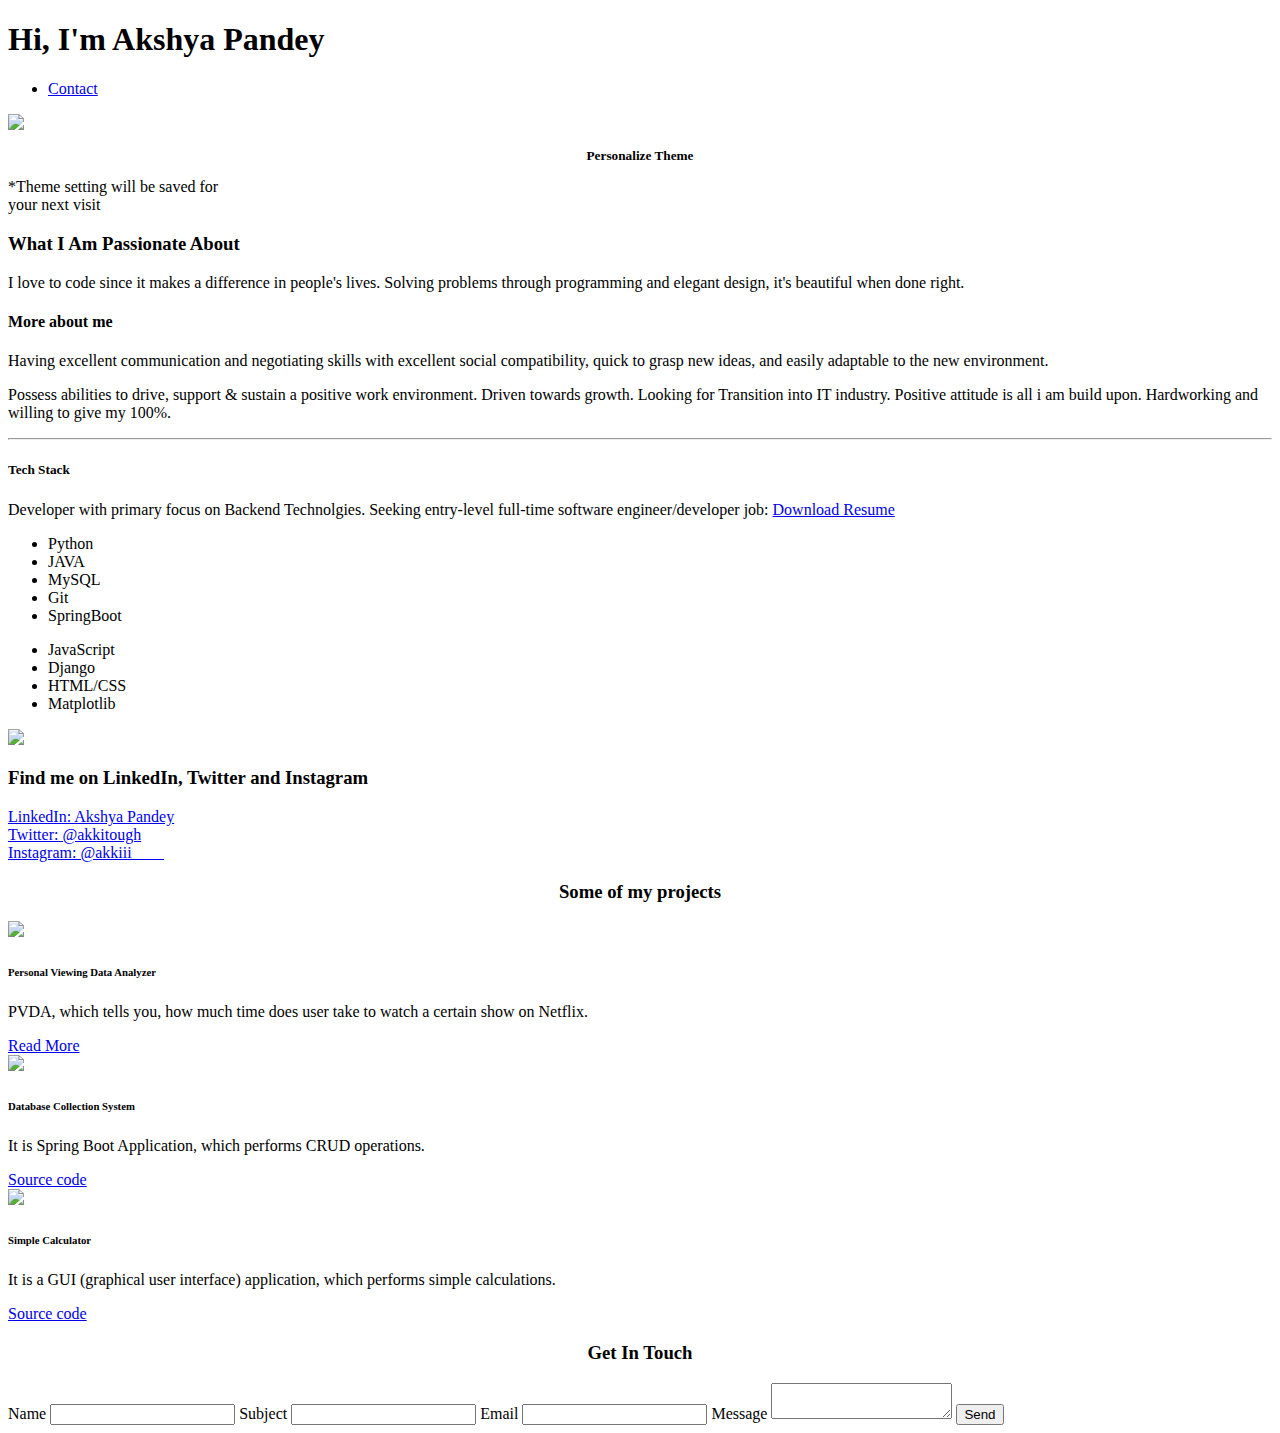
==== index.html @ 4ed7d985 "Added spring project." ====
<!DOCTYPE html>
<html>
<head>
	<title>Akki4A</title>

	<meta name="viewport" content="width=device-width,intial-scale=1, maximum-scale=1, minimum-scale=1">

	<link href="https://fonts.googleapis.com/css2?family=Russo+One&display=swap" rel="stylesheet">

	<link href="https://fonts.googleapis.com/css2?family=Ubuntu&display=swap" rel="stylesheet">


	<link rel="stylesheet" type="text/css" href="default.css">

	<link id="theme-style" rel="stylesheet" type="text/css" href=" ">

</head>
<body>

	<section class="s1">
		<div class="main-container">
			<div class="greeting-wrapper">
				<h1>Hi, I'm Akshya Pandey</h1>
			</div>

			<div class="intro-wrapper">
				<div class="nav-wrapper">
					<div class="dot-wrapper">
						<div id="dot-1" class="browser-dot"></div>
						<div id="dot-2" class="browser-dot"></div>
						<div id="dot-3" class="browser-dot"></div>
					</div>

					<ul id="navigation">
						<li><a target="_blank" href="AKSHYA PANDEY EXP1.2 .pdf">Contact</a></li>
					</ul>
				</div>

				<div class="left-column">
					<img id= "profile_pic" src="images/AKSHYA PANDEY.JPG">
					<h5 style="text-align: center; line-height: 0;">Personalize Theme</h5>

					<div id="theme-options-wrapper">
						<div data-mode="light" id="light-mode" class="theme-dot"></div>
						<div data-mode="blue" id="blue-mode" class="theme-dot"></div>
						<div data-mode="green" id="green-mode" class="theme-dot"></div>
						<div data-mode="purple" id="purple-mode" class="theme-dot"></div>
					</div>

					<p id="settings-note">*Theme setting will be saved for<br>your next visit</p>
				</div>


				<div class="right-column">
					<div id="preview-shadow">
						<div id="preview">
							<div id="corner-tl" class="corner"></div>
							<div id="corner-tr" class="corner"></div>
							<h3>What I Am Passionate About</h3>
							<p>I love to code since it makes a difference in people's lives.
							 Solving problems through programming and elegant design, it's beautiful when done right.</p>
							<div id="corner-bl" class="corner"></div>
							<div id="corner-br" class="corner"></div>
						</div>
					</div>
				</div>
			</div>

		</div>
	</section>

	<section class="s2">
		<div class="main-container">
			<div class="about-wrapper">
				<div class="about me">
					<h4>More about me</h4>
					<p>Having excellent communication and negotiating skills with excellent social compatibility, quick to grasp new ideas, and easily adaptable to the new environment.</p> 

					<p>Possess abilities to drive, support & sustain a positive work environment. Driven towards growth. Looking for Transition into IT industry. Positive attitude is all i am build upon. Hardworking and willing to give my 100%.</p>

					<hr>

					<h5>Tech Stack</h5>
					<p>Developer with primary focus on Backend Technolgies. Seeking entry-level full-time software engineer/developer job: <a target="_blank" href="AKSHYA PANDEY EXP1.2 .pdf">Download Resume</a></p>

					<div id="skills">
						<ul>
							<li>Python</li>
							<li>JAVA</li>
							<li>MySQL</li>
							<li>Git</li>
							<li>SpringBoot</li>
							
						</ul>
						<ul>
							<li>JavaScript</li>
							<li>Django</li>
							<li>HTML/CSS</li>
							<li>Matplotlib</li>
						</ul>

					</div>
				</div>

				<div class="social-links">
					<img id="social_img" src="images/follow.jpg">
					<h3>Find me on LinkedIn, Twitter and Instagram</h3>
					<a target="_blank" href="https://www.linkedin.com/in/akshya-pandey-b8b5a115b/">LinkedIn: Akshya Pandey</a>
					<br>
					<a target="_blank" href="https://twitter.com/akkitough">Twitter: @akkitough</a>
					<br>
					<a target="_blank" href="https://www.instagram.com/akkiii____/">Instagram: @akkiii____</a>
				</div>
			</div>
		</div>
	</section>
	
	<section class="s1">
		<div class="main-container">
			<h3 style="text-align: center;">Some of my projects</h3>
			<div class="post-wrapper">

				<div>
					<div class="post">
						<img class= "thumbnail" src="images/pvda.jpg">

						<div class="post-preview">
							<h6 class="post-title">Personal Viewing Data Analyzer</h6>
							<p class="post-intro">PVDA, which tells you, how much time does user take to watch a certain show on Netflix.</p>
							<a href="pvda.html">Read More</a>
						</div>
					</div>
				</div>

				<div>
					<div class="post">
						<img class= "thumbnail" src="images/dcb.jpg">

						<div class="post-preview">
							<h6 class="post-title">Database Collection System</h6>
							<p class="post-intro">It is Spring Boot Application, which performs CRUD operations.</p>
							<a target="_blank" href="https://github.com/Akki4A/Console-Based-Applications">Source code</a>
						</div>
						
					</div>
				</div>

				<div>
					<div class="post">
						<img class= "thumbnail" src="images/calc.jpg">

						<div class="post-preview">
							<h6 class="post-title">Simple Calculator</h6>
							<p class="post-intro">It is a GUI (graphical user interface) application, which performs simple calculations. </p>
							<a target="_blank" href="https://github.com/Akki4A/A-Simple-Calculator">Source code</a>
						</div>
					</div>
				</div>
				
			</div>

		</div>
	</section>

	<section class="s2">
		<div class="main-container">
			<h3 style="text-align: center;">Get In Touch</h3>

			<form action="https://formspree.io/f/mrgojwzj" method="POST" id="contact-form">
				<label>Name</label>
				<input class="input-field" type="text" name="name">

				<label>Subject</label>
				<input class="input-field" type="text" name="subject">

				<label>Email</label>
				<input class="input-field" type="text" name="email">

				<label>Message</label>
				<textarea class="input-field" name="message"></textarea>

				<input id="submit-btn" type="submit" value="Send">
				
			</form>
			<div id="status"></div>
		</div>
		
	</section>


	<script type="text/javascript" src="submission.js"></script>
	<script type="text/javascript" src="themeChanger.js"></script>

</body>
</html>
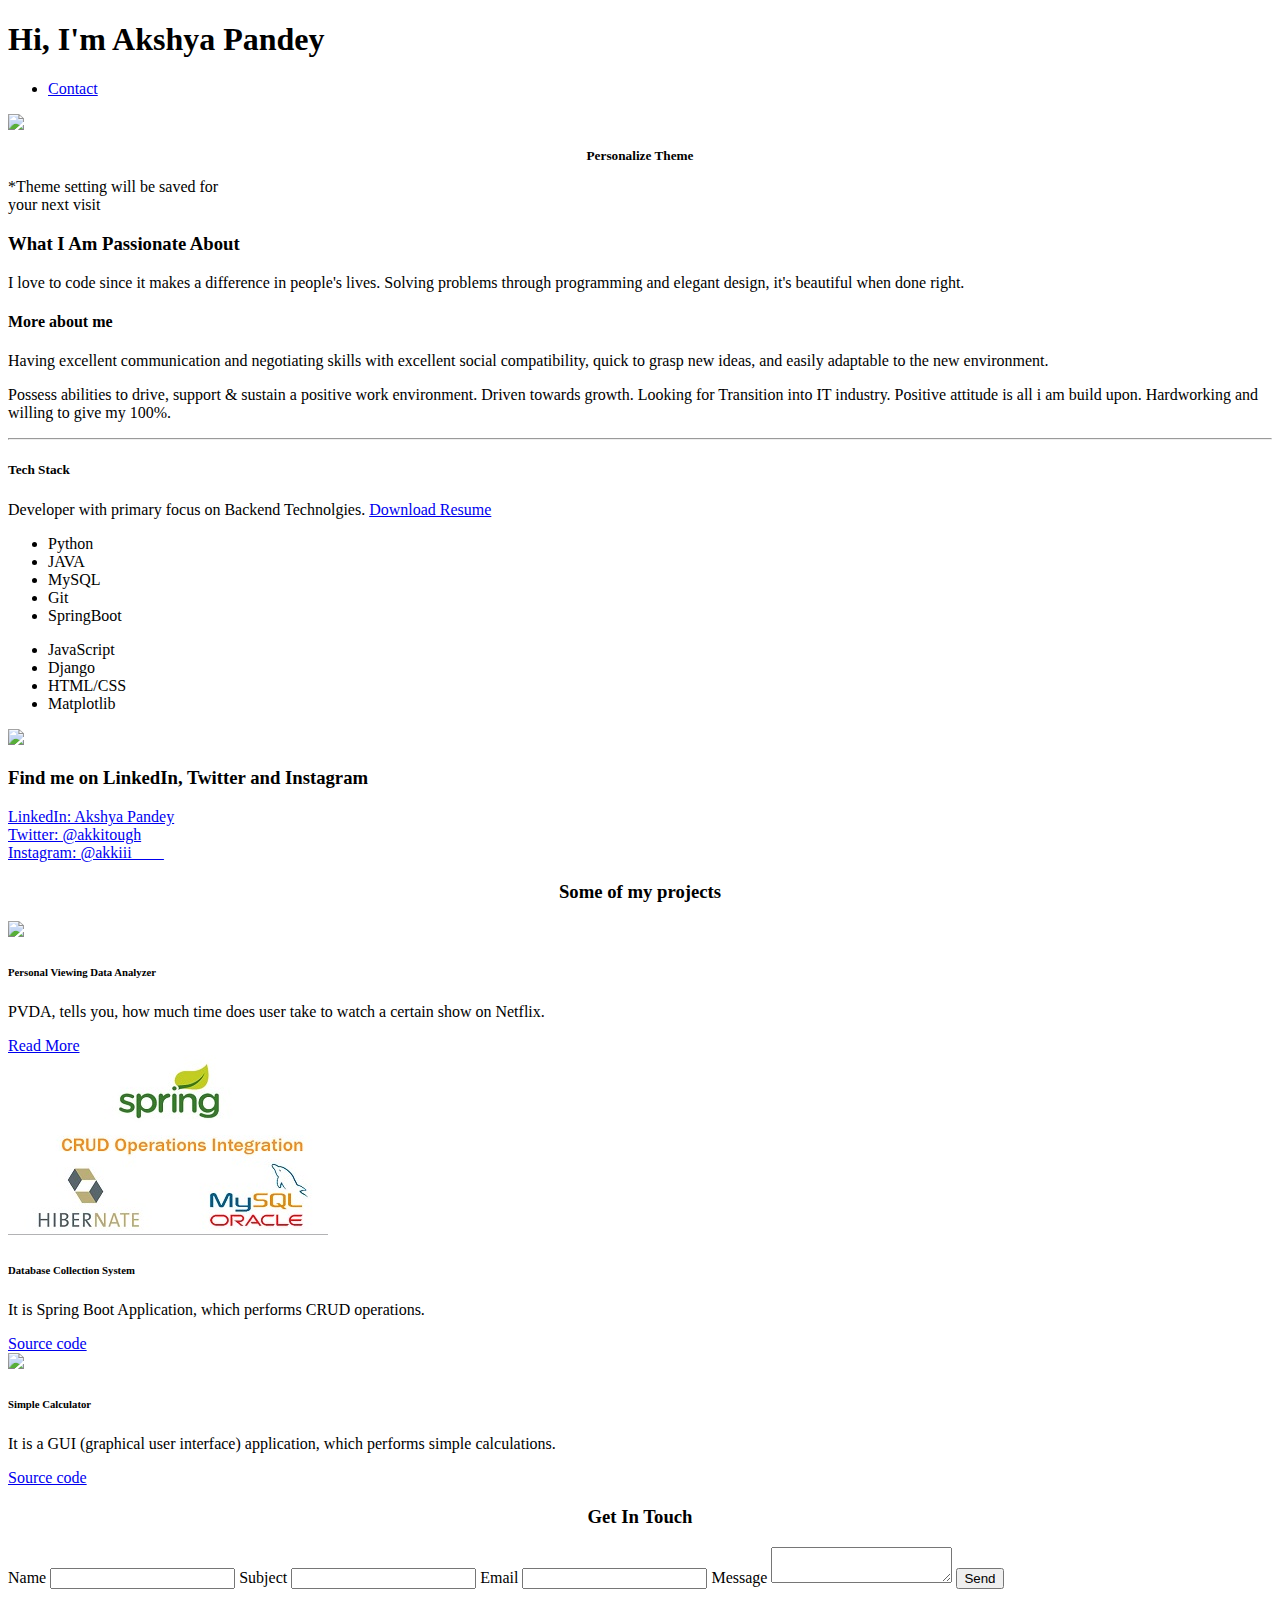
==== commit f297331b: "Update index.html" ====
--- a/index.html
+++ b/index.html
@@ -7,7 +7,7 @@
 
 	<link href="https://fonts.googleapis.com/css2?family=Russo+One&display=swap" rel="stylesheet">
 
-	<link href="https://fonts.googleapis.com/css2?family=Ubuntu&display=swap" rel="stylesheet">
+	<link href="https://fonts.googleapis.com/css2?family=Roboto+Mono:wght@500&display=swap" rel="stylesheet">
 
 
 	<link rel="stylesheet" type="text/css" href="default.css">
@@ -81,7 +81,7 @@
 					<hr>
 
 					<h5>Tech Stack</h5>
-					<p>Developer with primary focus on Backend Technolgies. Seeking entry-level full-time software engineer/developer job: <a target="_blank" href="AKSHYA PANDEY EXP1.2 .pdf">Download Resume</a></p>
+					<p>Developer with primary focus on Backend Technolgies. <a target="_blank" href="AKSHYA PANDEY EXP1.2 .pdf">Download Resume</a></p>
 
 					<div id="skills">
 						<ul>
@@ -126,7 +126,7 @@
 
 						<div class="post-preview">
 							<h6 class="post-title">Personal Viewing Data Analyzer</h6>
-							<p class="post-intro">PVDA, which tells you, how much time does user take to watch a certain show on Netflix.</p>
+							<p class="post-intro">PVDA, tells you, how much time does user take to watch a certain show on Netflix.</p>
 							<a href="pvda.html">Read More</a>
 						</div>
 					</div>
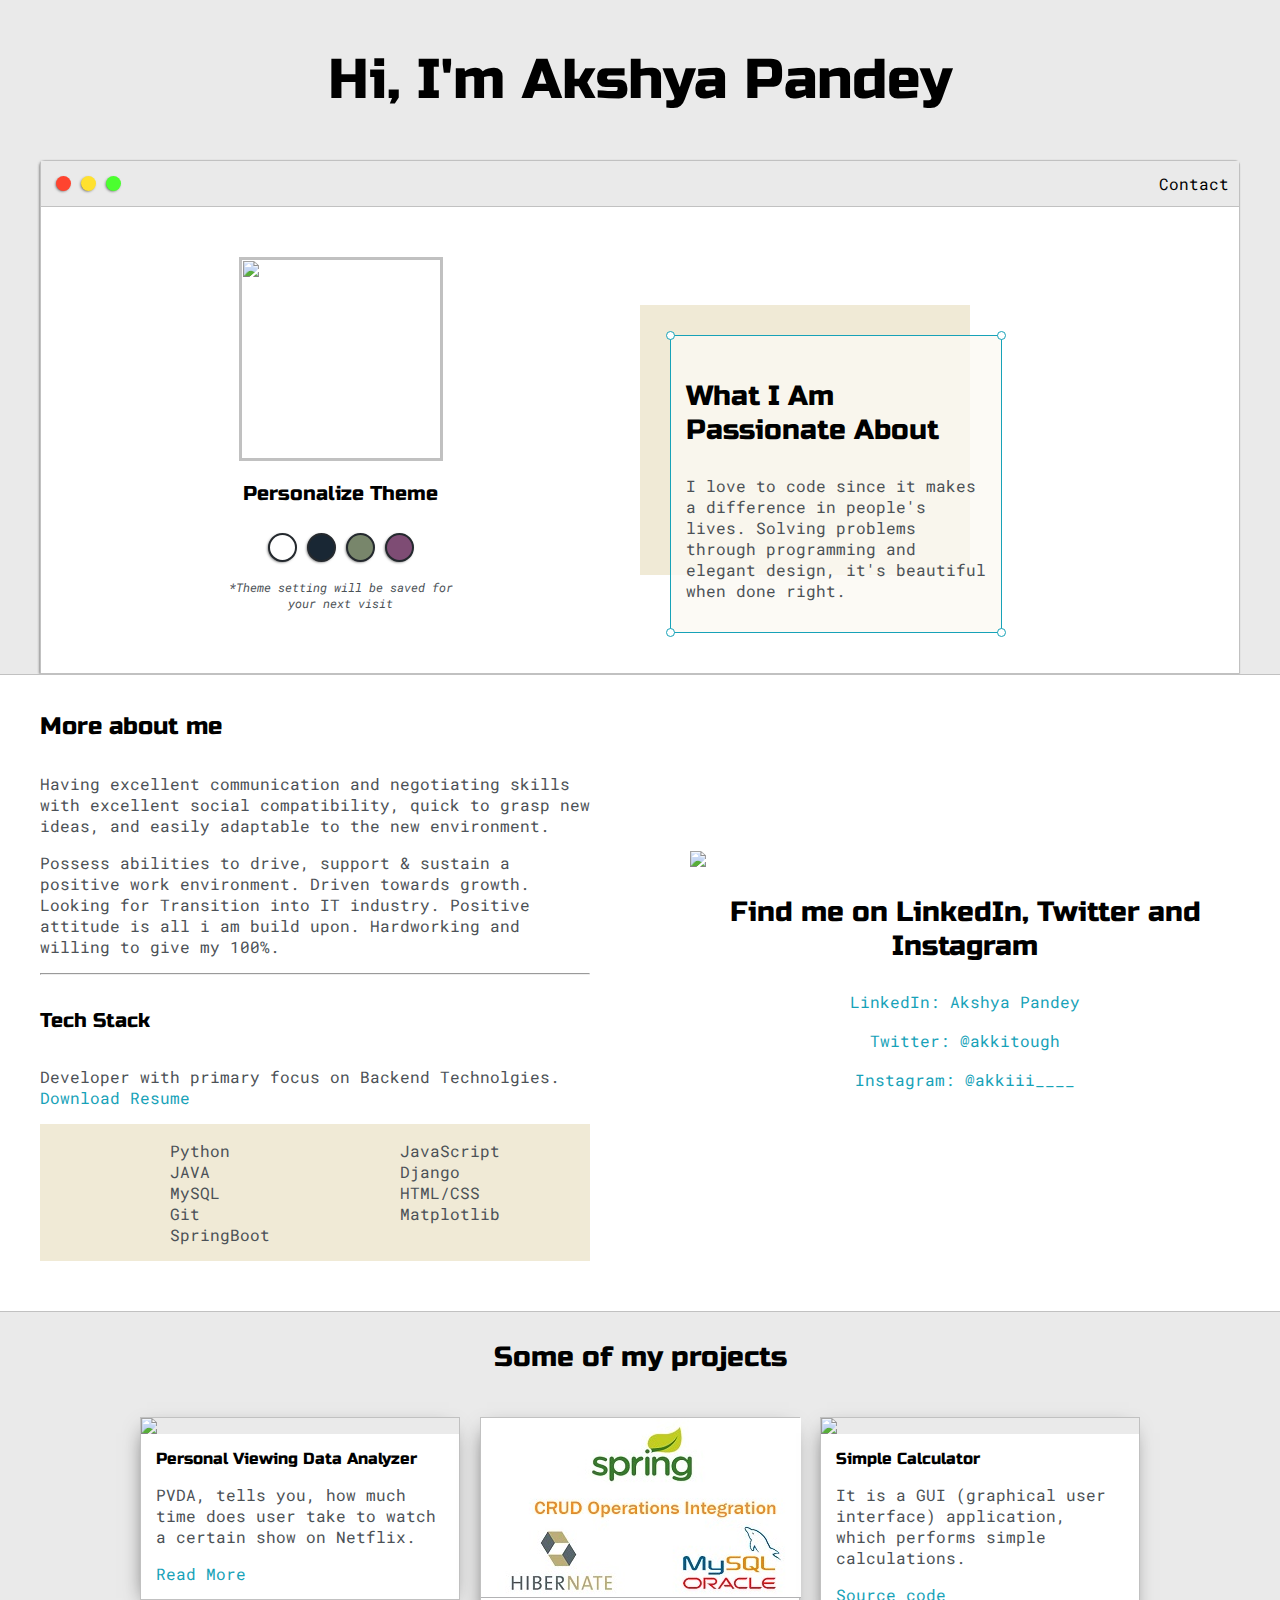
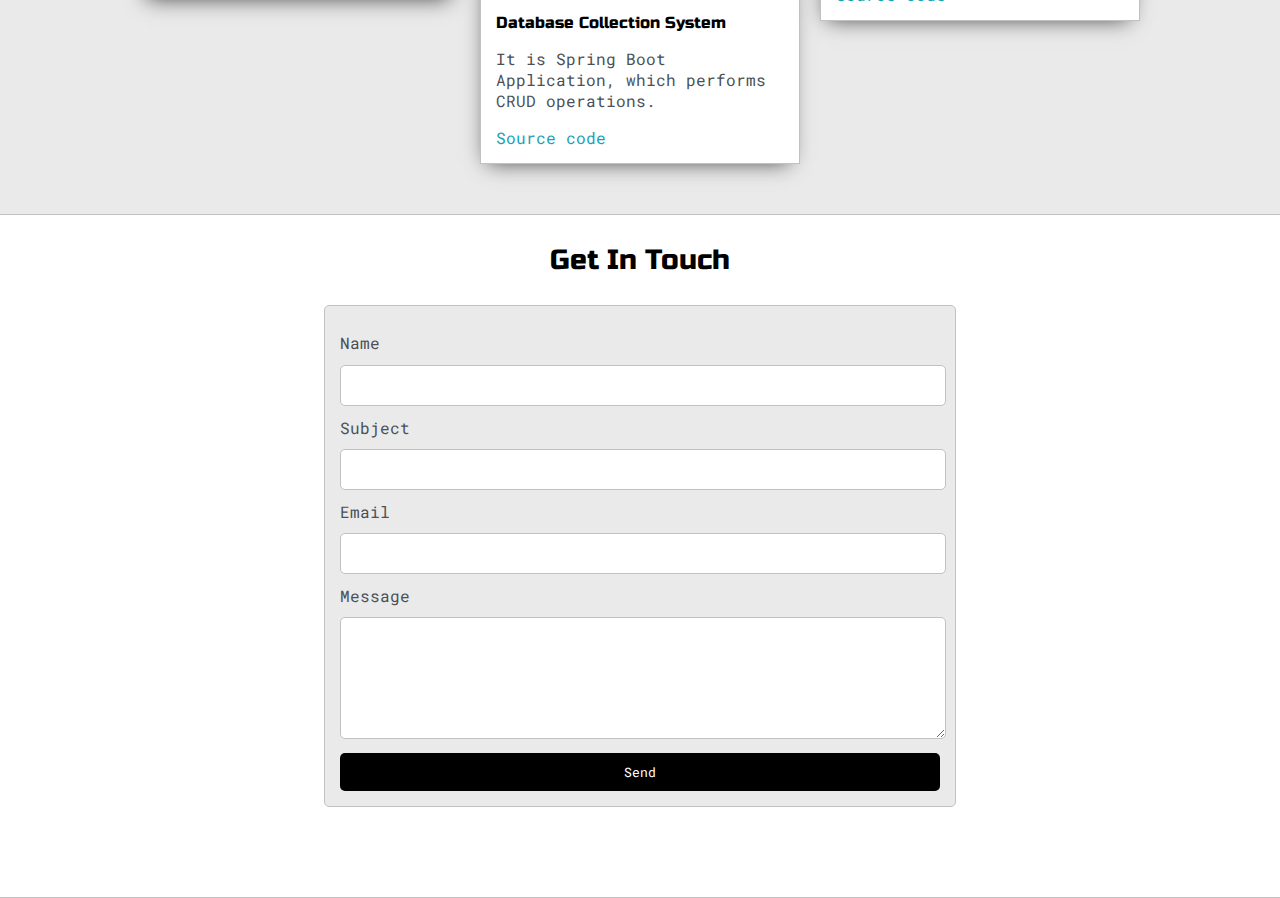
==== commit 8353b0bb: "Experience Changed" ====
--- a/index.html
+++ b/index.html
@@ -32,7 +32,7 @@
 					</div>
 
 					<ul id="navigation">
-						<li><a target="_blank" href="AKSHYA PANDEY EXP1.2 .pdf">Contact</a></li>
+						<li><a target="_blank" href="AKSHYA PANDEY EXP3.2.pdf">Contact</a></li>
 					</ul>
 				</div>
 
@@ -81,7 +81,7 @@
 					<hr>
 
 					<h5>Tech Stack</h5>
-					<p>Developer with primary focus on Backend Technolgies. <a target="_blank" href="AKSHYA PANDEY EXP1.2 .pdf">Download Resume</a></p>
+					<p>Developer with primary focus on Backend Technolgies. <a target="_blank" href="AKSHYA PANDEY EXP3.2.pdf">Download Resume</a></p>
 
 					<div id="skills">
 						<ul>
--- a/default.css
+++ b/default.css
@@ -0,0 +1,435 @@
+:root{
+	--mainColor:#eaeaea;
+	--secondaryColor:#fff;
+
+	--borderColor:#c1c1c1;
+
+	--mainText: black;
+	--secondaryText:#4b5156;
+
+	--themeDotBorder:#24292e;
+
+	--previewBg:rgb(251, 249, 243, 0.8);
+	--previewShadow:#f0ead6;
+
+	--buttonColor:black;
+}
+
+html, body{
+	padding: 0;
+	margin: 0; 
+}
+
+body *{
+	transition: 0.3s;
+}
+
+h1, h2, h3, h4, h5, h6, strong{
+	color: var(--mainText);
+	font-family: 'Russo One', sans-serif;
+	font-weight:500; 
+}
+
+p, li, span, label, input, textarea{
+	color: var(--secondaryText);
+	font-family: 'Roboto Mono', monospace;
+}
+
+a{
+	text-decoration: none;
+	color:#17a2b8;
+	font-family: 'Roboto Mono', monospace;
+}
+
+ul{
+	list-style: none;
+}
+
+h1 {font-size:56px;}
+h2 {font-size:36px;}
+h3 {font-size:28px;}
+h4 {font-size:24px;}
+h5 {font-size:20px;}
+h6 {font-size:16px;}
+
+.s1{
+	background-color: var(--mainColor);
+	border-bottom: 1px solid var(--borderColor);
+	overflow: auto;		
+}
+
+
+.s2{
+	background-color: var(--secondaryColor);
+	border-bottom: 1px solid var(--borderColor);
+	overflow: auto;
+}
+
+.main-container{
+	width:1200px;
+	margin:0 auto;
+}
+
+.greeting-wrapper{
+	display: grid;
+	text-align: center;
+	align-content: center;
+	min-height:10em;
+}
+.intro-wrapper{
+	background-color: var(--secondaryColor);
+	border:1px solid var(--borderColor);
+	border-radius: 5px 5px 0 0;
+
+	-webkit-box-shadow: -1px 1px 3px -1px rgba(0,0,0,0.75);
+	-moz-box-shadow: -1px 1px 3px -1px rgba(0,0,0,0.75);
+	box-shadow: -1px 1px 3px -1px rgba(0,0,0,0.75);
+
+	display: grid;
+	grid-template-columns: 1fr 1fr;
+	grid-template-areas:
+	'nav-wrapper nav-wrapper'
+	'left-column right-column' 
+	;
+}
+
+.nav-wrapper{
+	grid-area: nav-wrapper;
+	border-bottom: 1px solid var(--borderColor);
+	display: flex;
+	justify-content: space-between;
+	align-items: center;
+	background-color: var(--mainColor)
+
+}
+
+#navigation a{
+	color: var(--mainText);
+}
+
+#navigation{
+	margin: 0;
+	padding: 5px;
+}
+
+#navigation li{
+	display: inline-block;
+	margin-right: 5px;
+	margin-left: 5px;
+}
+
+.dot-wrapper{
+	display: flex;
+	padding: 10px;
+}
+
+#dot-1{
+	background-color: #ff442f;
+}
+
+#dot-2{
+	background-color: #ffe12f;
+}
+
+#dot-3{
+	background-color: #4bff2f;
+}
+
+.browser-dot{
+	background-color: black;
+	height: 15px;
+	width: 15px;
+	border-radius: 50%;
+	margin: 5px;
+
+	-webkit-box-shadow: -1px 1px 3px -1px rgba(0,0,0,0.75);
+	-moz-box-shadow: -1px 1px 3px -1px rgba(0,0,0,0.75);
+	box-shadow: -1px 1px 3px -1px rgba(0,0,0,0.75);
+}
+
+.left-column{
+	grid-area: left-column;
+	padding-top: 50px;
+	padding-bottom: 50px;
+}
+
+#profile_pic{
+	display: block;
+	margin: 0 auto;
+
+	height: 200px;
+	width: 200px;
+	object-fit: cover;
+	border: 2px solid var(--borderColor);
+}
+
+#theme-options-wrapper{
+	display: flex;
+	justify-content: center;
+}
+
+.theme-dot{
+	background-color: black;
+	height: 25px;
+	width: 25px;
+	border-radius: 50%;
+	margin: 5px;
+	border: 2px solid var(--themeDotBorder);
+
+	-webkit-box-shadow: -1px 1px 3px -1px rgba(0,0,0,0.75);
+	-moz-box-shadow: -1px 1px 3px -1px rgba(0,0,0,0.75);
+	box-shadow: -1px 1px 3px -1px rgba(0,0,0,0.75);
+
+	cursor: pointer;
+
+}
+
+#light-mode{
+	background-color: #fff;
+}
+
+#blue-mode{
+	background-color: #192734;
+}
+
+#green-mode{
+	background-color: #78866b;
+}
+
+#purple-mode{
+	background-color: #7E4C74;
+}
+
+#settings-note{
+	font-size: 12px;
+	font-style: italic;
+	text-align: center;
+}
+
+.theme-dot:hover{
+	border-width: 5px;
+}
+
+.right-column{
+	grid-area: right-column;
+	display: grid;
+	align-content: center;
+
+	padding-top: 50px;
+	padding-bottom: 50px;
+}
+
+#preview-shadow{
+	background-color: var(--previewShadow);
+	width: 300px;
+	height: 240px;
+	padding-left: 30px;
+	padding-top: 30px;
+}
+
+#preview{
+	width: 300px;
+	border: 1.5px solid #17a2b8;
+	background-color: var(--previewBg);
+	padding: 15px;
+	position: relative;
+}
+
+.corner{
+	width: 7px;
+	height: 7px;
+	border-radius: 50%;
+	border: 1.5px solid #17a2b8;
+	background-color: #fff;
+	position:absolute;
+}
+
+#corner-tl{
+	top:-5px;
+	left: -5px;
+}
+
+#corner-tr{
+	top:-5px;
+	right: -5px;
+}
+
+#corner-bl{
+	bottom: -5px;
+	left: -5px;
+}
+
+#corner-br{
+	bottom:-5px;
+	right: -5px;
+}
+
+.about-wrapper{
+	display: grid;
+	grid-template-columns: repeat(auto-fit, minmax(320px , 1fr));
+	padding-bottom: 50px;
+	padding-top: 5px;
+	gap:100px ;	
+}
+
+#skills{
+	display: flex;
+	justify-content: space-evenly;
+	background-color: var(--previewShadow);
+}
+
+.social-links{
+	display: grid;
+	align-content: center;
+	text-align: center;
+}
+
+#social_img{
+	width: 100%;
+}
+
+.post-wrapper{
+	display: grid;
+	grid-template-columns: repeat(auto-fit, 320px);
+	gap: 20px;
+	justify-content: center;
+	padding-bottom: 50px;
+	padding-top: 15px;
+
+}
+
+.post{
+	
+	border: 1px solid var(--borderColor);
+	-webkit-box-shadow: -2px 7px 21px -9px rgba(0,0,0,0.75);
+	-moz-box-shadow: -2px 7px 21px -9px rgba(0,0,0,0.75);
+	box-shadow: -2px 7px 21px -9px rgba(0,0,0,0.75);
+}
+
+.thumbnail{
+	display: block;
+	width: 100%
+	height:180px;
+	object-fit: cover;
+}
+
+.post-preview{
+	background-color: #fff;
+	padding: 15px;
+}
+
+.post-title{
+	color: black;
+	margin:0;
+}
+
+.post-intro{
+	color:#4b5156;
+	font-size: 16px;
+}
+
+#contact-form{
+	display: block;
+	max-width: 600px;
+	margin: 0 auto;
+	border:1px solid var(--borderColor);
+	padding:15px;
+	border-radius: 5px;
+	background-color: var(--mainColor);
+	margin-bottom: 50px;
+}
+
+#contact-form label{
+	line-height: 2.7em;
+}
+
+#contact-form textarea{
+	min-height: 100px;
+	font-size: 14px;
+	resize: vertical;
+}
+
+.input-field{
+	width: 100%;
+	padding-top: 10px;
+	padding-bottom: 10px;
+	background-color: var(--secondaryColor);
+	border-radius: 5px;
+	border: 1px solid var(--borderColor);
+	font-size: 14px; 
+}
+
+#submit-btn{
+	margin-top: 10px;
+	width: 100%;
+	padding-top: 10px;
+	padding-bottom: 10px;
+	color: #fff;
+	background-color: var(--buttonColor);
+	border: none;
+	border-radius:5px; 
+
+}
+
+#status{
+	width: 90%;
+	max-width: 500px;
+	text-align: center;
+	padding: 10px;
+	margin:0 auto;
+	border-radius: 5px;
+	margin-top: 1px;
+	margin-bottom: 20px;
+}
+
+#status.success{
+	background-color: rgb(211,250,153);
+	animation: status 4s ease forwards;
+	font-family: 'Roboto Mono', monospace;
+	font-size: 12px;
+}
+
+#status.error{
+	background-color: rgb(250,129,92);
+	color: #fff;
+	animation: status 4s ease forwards;
+	font-family: 'Roboto Mono', monospace;
+	font-size: 12px;
+}
+
+@media screen and (max-width: 1200px){
+	.main-container{
+		width:95%;
+	}
+}
+
+@media screen and (max-width: 800px){
+	.intro-wrapper{
+		grid-template-columns: 1fr ;
+		grid-template-areas:
+			'nav-wrapper'
+			'left-column'
+			'right-column' 
+		;
+	}
+	.right-column{
+		justify-content: center;
+	}
+}
+
+@keyframes status{
+	0%{
+		opacity: 1;
+		pointer-events: all;
+	}
+
+	90%{
+		opacity: 1;
+		pointer-events: all;
+	}
+
+	100%{
+		opacity: 0;
+		pointer-events: none;
+	}
+}
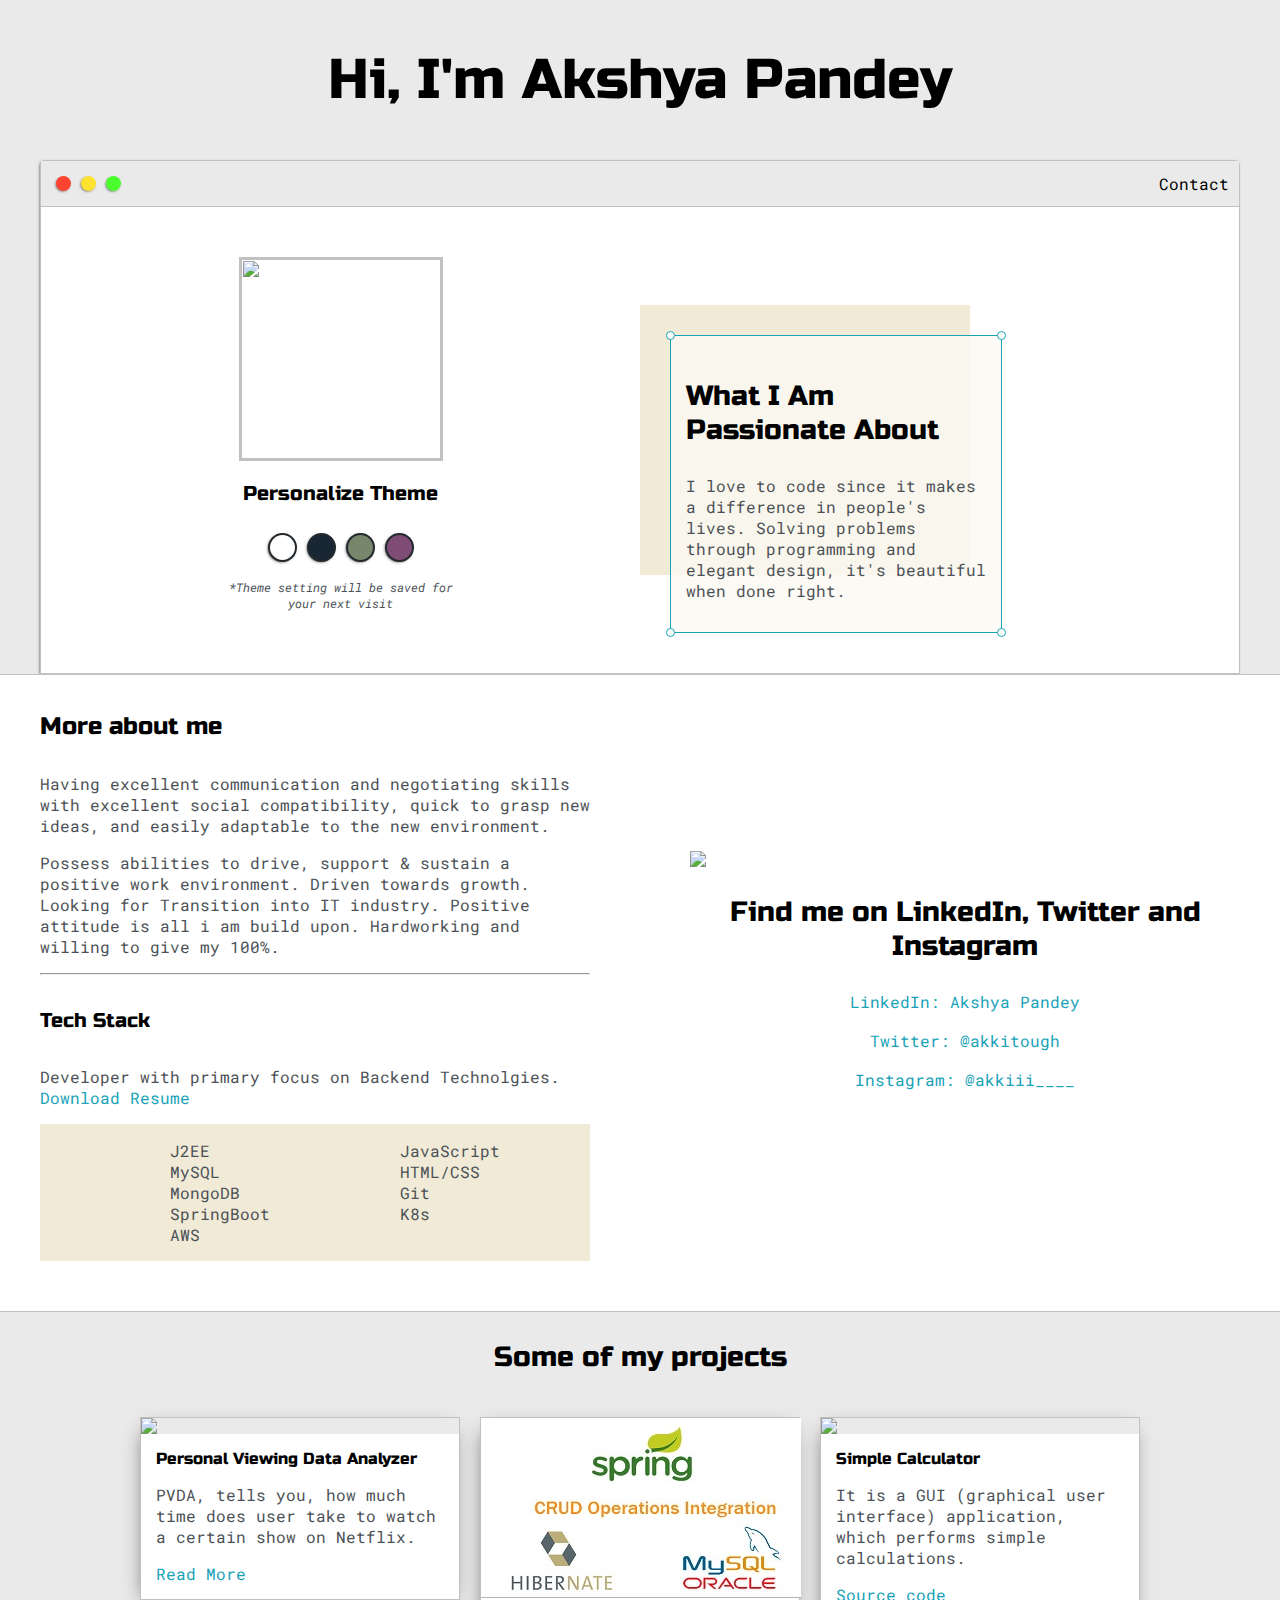
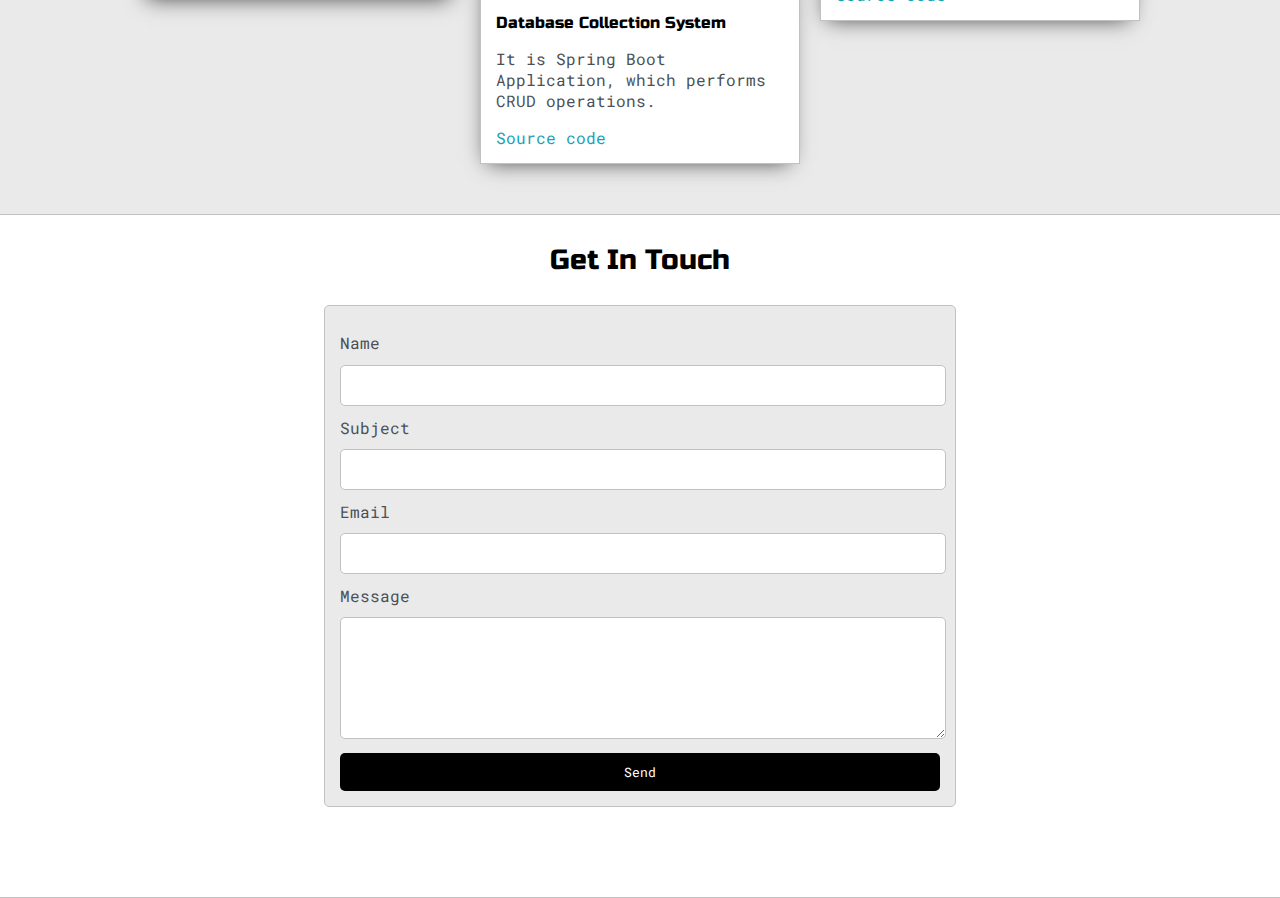
==== commit 6a2c1250: "Update index.html" ====
--- a/index.html
+++ b/index.html
@@ -2,27 +2,18 @@
 <html>
 <head>
 	<title>Akki4A</title>
-
 	<meta name="viewport" content="width=device-width,intial-scale=1, maximum-scale=1, minimum-scale=1">
-
 	<link href="https://fonts.googleapis.com/css2?family=Russo+One&display=swap" rel="stylesheet">
-
 	<link href="https://fonts.googleapis.com/css2?family=Roboto+Mono:wght@500&display=swap" rel="stylesheet">
-
-
 	<link rel="stylesheet" type="text/css" href="default.css">
-
 	<link id="theme-style" rel="stylesheet" type="text/css" href=" ">
-
 </head>
 <body>
-
 	<section class="s1">
 		<div class="main-container">
 			<div class="greeting-wrapper">
 				<h1>Hi, I'm Akshya Pandey</h1>
 			</div>
-
 			<div class="intro-wrapper">
 				<div class="nav-wrapper">
 					<div class="dot-wrapper">
@@ -30,27 +21,21 @@
 						<div id="dot-2" class="browser-dot"></div>
 						<div id="dot-3" class="browser-dot"></div>
 					</div>
-
 					<ul id="navigation">
 						<li><a target="_blank" href="AKSHYA PANDEY EXP3.2.pdf">Contact</a></li>
 					</ul>
 				</div>
-
 				<div class="left-column">
 					<img id= "profile_pic" src="images/AKSHYA PANDEY.JPG">
 					<h5 style="text-align: center; line-height: 0;">Personalize Theme</h5>
-
 					<div id="theme-options-wrapper">
 						<div data-mode="light" id="light-mode" class="theme-dot"></div>
 						<div data-mode="blue" id="blue-mode" class="theme-dot"></div>
 						<div data-mode="green" id="green-mode" class="theme-dot"></div>
 						<div data-mode="purple" id="purple-mode" class="theme-dot"></div>
 					</div>
-
 					<p id="settings-note">*Theme setting will be saved for<br>your next visit</p>
 				</div>
-
-
 				<div class="right-column">
 					<div id="preview-shadow">
 						<div id="preview">
@@ -65,43 +50,35 @@
 					</div>
 				</div>
 			</div>
-
 		</div>
 	</section>
-
 	<section class="s2">
 		<div class="main-container">
 			<div class="about-wrapper">
 				<div class="about me">
 					<h4>More about me</h4>
 					<p>Having excellent communication and negotiating skills with excellent social compatibility, quick to grasp new ideas, and easily adaptable to the new environment.</p> 
-
 					<p>Possess abilities to drive, support & sustain a positive work environment. Driven towards growth. Looking for Transition into IT industry. Positive attitude is all i am build upon. Hardworking and willing to give my 100%.</p>
-
 					<hr>
-
 					<h5>Tech Stack</h5>
 					<p>Developer with primary focus on Backend Technolgies. <a target="_blank" href="AKSHYA PANDEY EXP3.2.pdf">Download Resume</a></p>
-
 					<div id="skills">
 						<ul>
-							<li>Python</li>
-							<li>JAVA</li>
+							<li>J2EE</li>
 							<li>MySQL</li>
-							<li>Git</li>
+							<li>MongoDB</li>
 							<li>SpringBoot</li>
+							<li>AWS</li>
 							
 						</ul>
 						<ul>
 							<li>JavaScript</li>
-							<li>Django</li>
 							<li>HTML/CSS</li>
-							<li>Matplotlib</li>
+							<li>Git</li>
+							<li>K8s</li>
 						</ul>
-
 					</div>
 				</div>
-
 				<div class="social-links">
 					<img id="social_img" src="images/follow.jpg">
 					<h3>Find me on LinkedIn, Twitter and Instagram</h3>
@@ -119,11 +96,9 @@
 		<div class="main-container">
 			<h3 style="text-align: center;">Some of my projects</h3>
 			<div class="post-wrapper">
-
 				<div>
 					<div class="post">
 						<img class= "thumbnail" src="images/pvda.jpg">
-
 						<div class="post-preview">
 							<h6 class="post-title">Personal Viewing Data Analyzer</h6>
 							<p class="post-intro">PVDA, tells you, how much time does user take to watch a certain show on Netflix.</p>
@@ -131,11 +106,9 @@
 						</div>
 					</div>
 				</div>
-
 				<div>
 					<div class="post">
 						<img class= "thumbnail" src="images/dcb.jpg">
-
 						<div class="post-preview">
 							<h6 class="post-title">Database Collection System</h6>
 							<p class="post-intro">It is Spring Boot Application, which performs CRUD operations.</p>
@@ -144,11 +117,9 @@
 						
 					</div>
 				</div>
-
 				<div>
 					<div class="post">
 						<img class= "thumbnail" src="images/calc.jpg">
-
 						<div class="post-preview">
 							<h6 class="post-title">Simple Calculator</h6>
 							<p class="post-intro">It is a GUI (graphical user interface) application, which performs simple calculations. </p>
@@ -158,27 +129,20 @@
 				</div>
 				
 			</div>
-
 		</div>
 	</section>
-
 	<section class="s2">
 		<div class="main-container">
 			<h3 style="text-align: center;">Get In Touch</h3>
-
 			<form action="https://formspree.io/f/mrgojwzj" method="POST" id="contact-form">
 				<label>Name</label>
 				<input class="input-field" type="text" name="name">
-
 				<label>Subject</label>
 				<input class="input-field" type="text" name="subject">
-
 				<label>Email</label>
 				<input class="input-field" type="text" name="email">
-
 				<label>Message</label>
 				<textarea class="input-field" name="message"></textarea>
-
 				<input id="submit-btn" type="submit" value="Send">
 				
 			</form>
@@ -186,10 +150,7 @@
 		</div>
 		
 	</section>
-
-
 	<script type="text/javascript" src="submission.js"></script>
 	<script type="text/javascript" src="themeChanger.js"></script>
-
 </body>
 </html>
